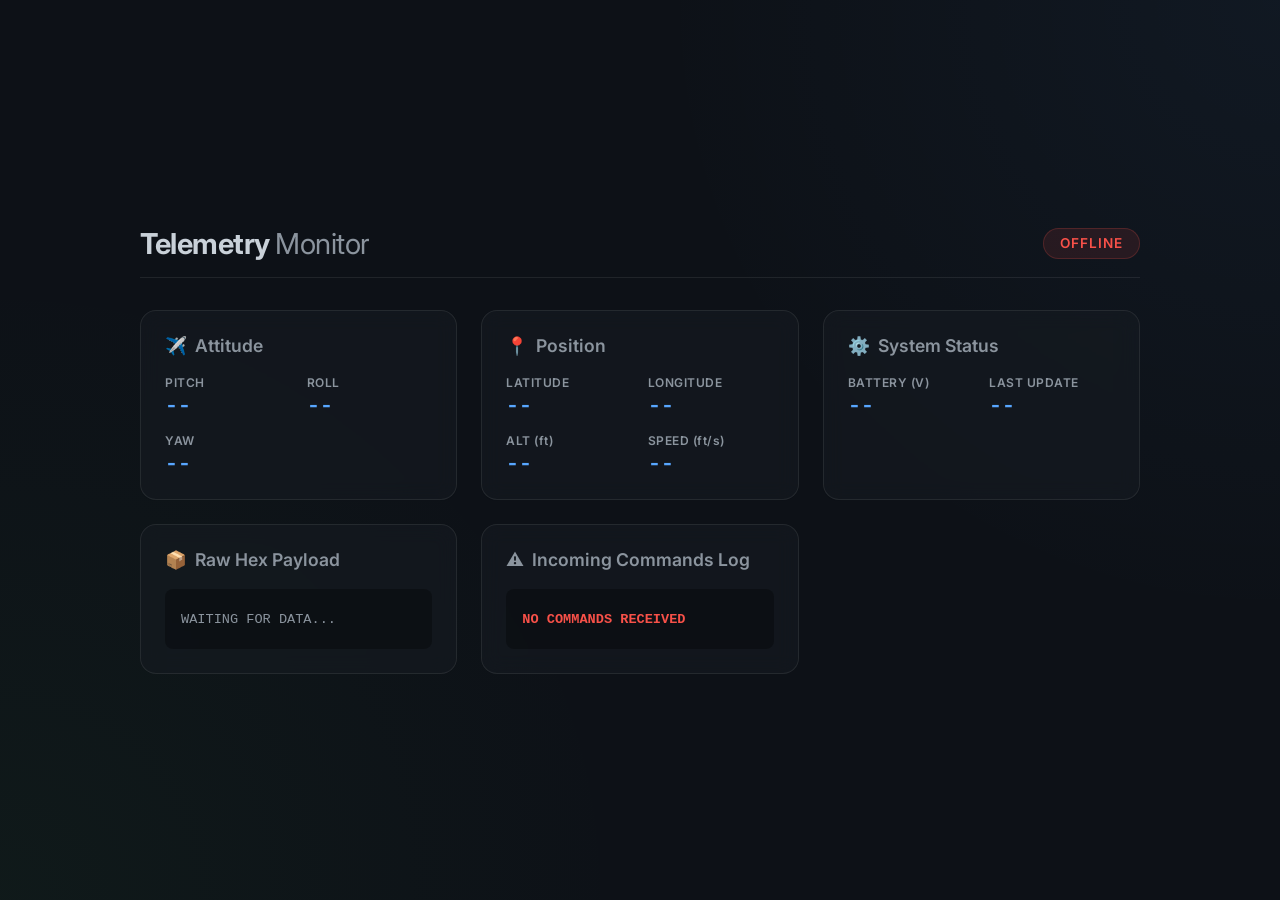
==== web/index.html @ 2fc23f24 "gcs_translator bidirectionality implemented" ====
<!DOCTYPE html>
<html lang="en">
<head>
    <meta charset="UTF-8">
    <meta name="viewport" content="width=device-width, initial-scale=1.0">
    <title>GCS Telemetry Monitor</title>
    <link rel="stylesheet" href="style.css">
    <link href="https://fonts.googleapis.com/css2?family=Inter:wght@400;600;700&display=swap" rel="stylesheet">
</head>
<body>
    <div class="container">
        <header>
            <h1>Telemetry <span>Monitor</span></h1>
            <div id="status-indicator" class="status offline">OFFLINE</div>
        </header>
        
        <main>
            <div class="card panel-attitude">
                <h2>Attitude</h2>
                <div class="data-grid">
                    <div class="data-item">
                        <span class="label">PITCH</span>
                        <span class="value" id="val-pitch">--</span>
                    </div>
                    <div class="data-item">
                        <span class="label">ROLL</span>
                        <span class="value" id="val-roll">--</span>
                    </div>
                    <div class="data-item">
                        <span class="label">YAW</span>
                        <span class="value" id="val-yaw">--</span>
                    </div>
                </div>
            </div>

            <div class="card panel-position">
                <h2>Position</h2>
                <div class="data-grid">
                    <div class="data-item">
                        <span class="label">LATITUDE</span>
                        <span class="value" id="val-lat">--</span>
                    </div>
                    <div class="data-item">
                        <span class="label">LONGITUDE</span>
                        <span class="value" id="val-lon">--</span>
                    </div>
                    <div class="data-item">
                        <span class="label">ALT (ft)</span>
                        <span class="value" id="val-alt">--</span>
                    </div>
                    <div class="data-item">
                        <span class="label">SPEED (ft/s)</span>
                        <span class="value" id="val-speed">--</span>
                    </div>
                </div>
            </div>

            <div class="card panel-system">
                <h2>System Status</h2>
                <div class="data-grid">
                    <div class="data-item">
                        <span class="label">BATTERY (V)</span>
                        <span class="value" id="val-battery">--</span>
                    </div>
                    <div class="data-item">
                        <span class="label">LAST UPDATE</span>
                        <span class="value" id="val-updated">--</span>
                    </div>
                </div>
            </div>

            <div class="card panel-raw">
                <h2>Raw Hex Payload</h2>
                <div class="raw-output" id="val-hex">WAITING FOR DATA...</div>
            </div>

            <div class="card panel-commands" id="panel-commands">
                <h2>Incoming Commands Log</h2>
                <div class="raw-output" id="val-cmd" style="color: var(--accent-red); font-weight: bold;">NO COMMANDS RECEIVED</div>
            </div>
        </main>
    </div>
    <script src="app.js"></script>
</body>
</html>
---- web/style.css ----
:root {
    --bg-color: #0d1117;
    --card-bg: rgba(22, 27, 34, 0.6);
    --card-border: rgba(255, 255, 255, 0.08);
    --text-primary: #c9d1d9;
    --text-muted: #8b949e;
    --accent-blue: #58a6ff;
    --accent-green: #3fb950;
    --accent-red: #f85149;
    --accent-orange: #d29922;
    --glow-spread: 0 0 20px rgba(88, 166, 255, 0.15);
}

* {
    box-sizing: border-box;
    margin: 0;
    padding: 0;
}

body {
    background-color: var(--bg-color);
    background-image: radial-gradient(circle at top right, rgba(88, 166, 255, 0.05), transparent 40%),
                      radial-gradient(circle at bottom left, rgba(63, 185, 80, 0.05), transparent 40%);
    color: var(--text-primary);
    font-family: 'Inter', sans-serif;
    min-height: 100vh;
    display: flex;
    justify-content: center;
    align-items: center;
    padding: 2rem;
}

.container {
    width: 100%;
    max-width: 1000px;
}

header {
    display: flex;
    justify-content: space-between;
    align-items: center;
    margin-bottom: 2rem;
    padding-bottom: 1rem;
    border-bottom: 1px solid var(--card-border);
}

h1 {
    font-size: 1.8rem;
    font-weight: 700;
    letter-spacing: -0.5px;
}

h1 span {
    font-weight: 400;
    color: var(--text-muted);
}

.status {
    padding: 0.4rem 1rem;
    border-radius: 20px;
    font-size: 0.85rem;
    font-weight: 600;
    letter-spacing: 1px;
    text-transform: uppercase;
    transition: all 0.3s ease;
}

.status.online {
    background-color: rgba(63, 185, 80, 0.1);
    color: var(--accent-green);
    border: 1px solid rgba(63, 185, 80, 0.2);
    box-shadow: 0 0 10px rgba(63, 185, 80, 0.2);
}

.status.stale {
    background-color: rgba(210, 153, 34, 0.1);
    color: var(--accent-orange);
    border: 1px solid rgba(210, 153, 34, 0.2);
}

.status.offline {
    background-color: rgba(248, 81, 73, 0.1);
    color: var(--accent-red);
    border: 1px solid rgba(248, 81, 73, 0.2);
}

main {
    display: grid;
    grid-template-columns: repeat(auto-fit, minmax(300px, 1fr));
    gap: 1.5rem;
}

.card {
    background: var(--card-bg);
    backdrop-filter: blur(10px);
    -webkit-backdrop-filter: blur(10px);
    border: 1px solid var(--card-border);
    border-radius: 16px;
    padding: 1.5rem;
    transition: transform 0.2s ease, box-shadow 0.2s ease;
}

.card:hover {
    transform: translateY(-2px);
    box-shadow: var(--glow-spread);
    border-color: rgba(255, 255, 255, 0.15);
}

h2 {
    font-size: 1.1rem;
    font-weight: 600;
    color: var(--text-muted);
    margin-bottom: 1.2rem;
    display: flex;
    align-items: center;
    gap: 0.5rem;
}

.panel-attitude h2::before { content: "✈️"; }
.panel-position h2::before { content: "📍"; }
.panel-system h2::before { content: "⚙️"; }
.panel-raw h2::before { content: "📦"; }
.panel-commands h2::before { content: "⚠️"; }

.data-grid {
    display: grid;
    grid-template-columns: repeat(2, 1fr);
    gap: 1rem;
}

.data-item {
    display: flex;
    flex-direction: column;
    gap: 0.2rem;
}

.data-item .label {
    font-size: 0.75rem;
    color: var(--text-muted);
    font-weight: 600;
    letter-spacing: 0.5px;
}

.data-item .value {
    font-size: 1.25rem;
    font-weight: 700;
    color: var(--accent-blue);
    font-variant-numeric: tabular-nums;
}

.panel-setup {
    grid-column: 1 / -1;
}

.raw-output {
    background: rgba(0, 0, 0, 0.3);
    border-radius: 8px;
    padding: 1rem;
    font-family: 'Courier New', Courier, monospace;
    font-size: 0.85rem;
    color: var(--text-muted);
    word-break: break-all;
    min-height: 60px;
    display: flex;
    align-items: center;
}

@keyframes flashRed {
    0% { box-shadow: 0 0 0 rgba(248, 81, 73, 0); border-color: var(--card-border); }
    15% { box-shadow: 0 0 30px rgba(248, 81, 73, 0.9); border-color: rgba(248, 81, 73, 1); background-color: rgba(248, 81, 73, 0.2); transform: scale(1.02); }
    100% { box-shadow: 0 0 0 rgba(248, 81, 73, 0); border-color: var(--card-border); background-color: var(--card-bg); transform: scale(1); }
}

.flash-red {
    animation: flashRed 1s ease-out;
}
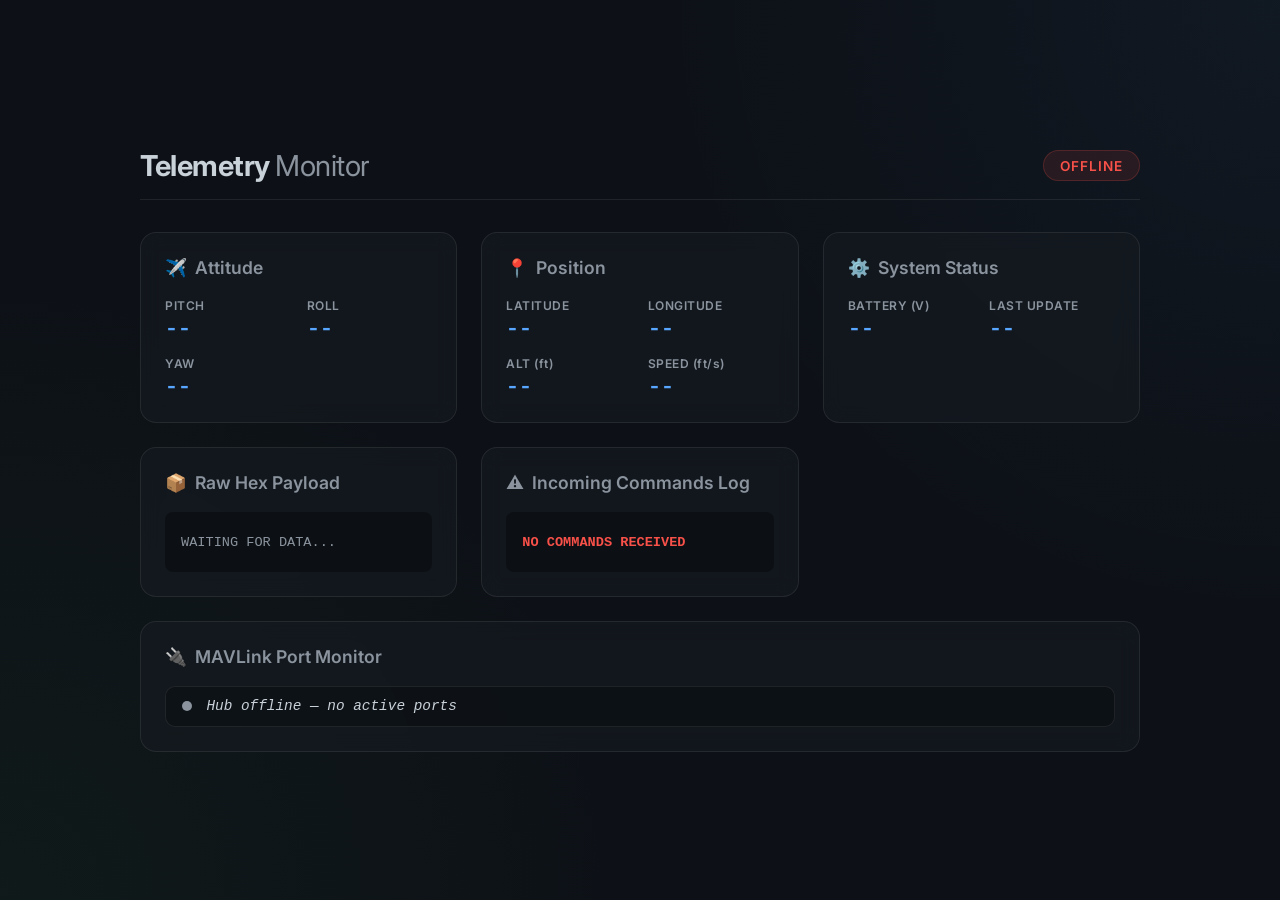
==== commit 447dc104: "feat: implement MAVLink Hub broker (TODO#4) + Port Monitor GUI panel (TODO#5); add 7-test unit suite" ====
--- a/web/index.html
+++ b/web/index.html
@@ -78,6 +78,16 @@
                 <h2>Incoming Commands Log</h2>
                 <div class="raw-output" id="val-cmd" style="color: var(--accent-red); font-weight: bold;">NO COMMANDS RECEIVED</div>
             </div>
+
+            <div class="card panel-ports" id="panel-ports">
+                <h2>MAVLink Port Monitor</h2>
+                <div id="port-list">
+                    <div class="port-row port-placeholder">
+                        <span class="port-status-dot"></span>
+                        <span class="port-name">Connecting to hub…</span>
+                    </div>
+                </div>
+            </div>
         </main>
     </div>
     <script src="app.js"></script>
--- a/web/style.css
+++ b/web/style.css
@@ -174,3 +174,104 @@
 .flash-red {
     animation: flashRed 1s ease-out;
 }
+
+/* ── Port Monitor Panel ─────────────────────────────────────────────────────── */
+.panel-ports h2::before { content: "🔌"; }
+
+.panel-ports {
+    grid-column: 1 / -1;  /* full width */
+}
+
+#port-list {
+    display: flex;
+    flex-direction: column;
+    gap: 0.6rem;
+}
+
+.port-row {
+    display: flex;
+    align-items: center;
+    gap: 0.9rem;
+    padding: 0.7rem 1rem;
+    background: rgba(0, 0, 0, 0.25);
+    border-radius: 10px;
+    border: 1px solid var(--card-border);
+    transition: border-color 0.3s ease;
+}
+
+.port-row:hover {
+    border-color: rgba(255, 255, 255, 0.15);
+}
+
+/* Status dot */
+.port-status-dot {
+    width: 10px;
+    height: 10px;
+    border-radius: 50%;
+    flex-shrink: 0;
+    background: var(--text-muted);
+}
+
+.port-row.alive .port-status-dot {
+    background: var(--accent-green);
+    box-shadow: 0 0 8px rgba(63, 185, 80, 0.6);
+    animation: pulse-green 2s ease-in-out infinite;
+}
+
+.port-row.dead .port-status-dot {
+    background: var(--accent-red);
+    box-shadow: 0 0 6px rgba(248, 81, 73, 0.4);
+}
+
+.port-row.pending .port-status-dot {
+    background: var(--accent-orange);
+}
+
+/* Port number badge */
+.port-badge {
+    font-family: 'Courier New', Courier, monospace;
+    font-size: 0.8rem;
+    font-weight: 700;
+    background: rgba(88, 166, 255, 0.1);
+    color: var(--accent-blue);
+    border: 1px solid rgba(88, 166, 255, 0.2);
+    border-radius: 6px;
+    padding: 0.15rem 0.5rem;
+    white-space: nowrap;
+}
+
+.port-name {
+    font-size: 0.9rem;
+    color: var(--text-primary);
+    font-family: 'Courier New', Courier, monospace;
+    flex: 1;
+}
+
+.port-frames {
+    font-size: 0.75rem;
+    color: var(--text-muted);
+    white-space: nowrap;
+}
+
+.port-state-label {
+    font-size: 0.72rem;
+    font-weight: 600;
+    letter-spacing: 0.5px;
+    text-transform: uppercase;
+    white-space: nowrap;
+}
+
+.port-row.alive  .port-state-label { color: var(--accent-green); }
+.port-row.dead   .port-state-label { color: var(--accent-red);   }
+.port-row.pending .port-state-label { color: var(--accent-orange); }
+
+.port-placeholder {
+    color: var(--text-muted);
+    font-size: 0.85rem;
+    font-style: italic;
+}
+
+@keyframes pulse-green {
+    0%, 100% { box-shadow: 0 0 4px rgba(63, 185, 80, 0.3); }
+    50%       { box-shadow: 0 0 12px rgba(63, 185, 80, 0.8); }
+}
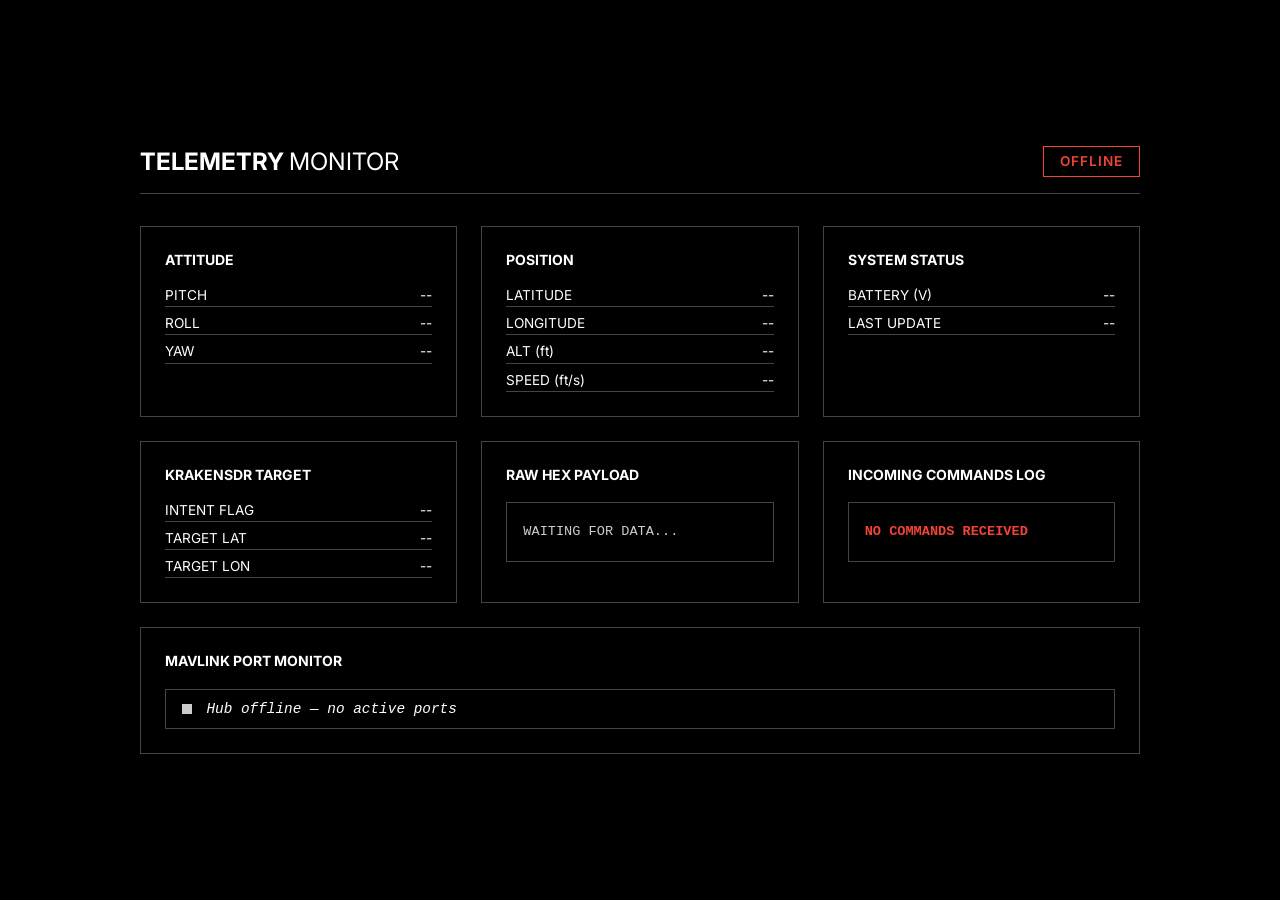
==== commit 6cd22a17: "feat(gcs): wire backend bridge to transmit converged coordinates to GCS (v1.6.0)" ====
--- a/web/index.html
+++ b/web/index.html
@@ -69,6 +69,24 @@
                 </div>
             </div>
 
+            <div class="card panel-kraken">
+                <h2>KrakenSDR Target</h2>
+                <div class="data-grid">
+                    <div class="data-item">
+                        <span class="label">INTENT FLAG</span>
+                        <span class="value" id="val-target-flag">--</span>
+                    </div>
+                    <div class="data-item">
+                        <span class="label">TARGET LAT</span>
+                        <span class="value" id="val-target-lat">--</span>
+                    </div>
+                    <div class="data-item">
+                        <span class="label">TARGET LON</span>
+                        <span class="value" id="val-target-lon">--</span>
+                    </div>
+                </div>
+            </div>
+
             <div class="card panel-raw">
                 <h2>Raw Hex Payload</h2>
                 <div class="raw-output" id="val-hex">WAITING FOR DATA...</div>
--- a/web/style.css
+++ b/web/style.css
@@ -1,26 +1,26 @@
 :root {
-    --bg-color: #0d1117;
-    --card-bg: rgba(22, 27, 34, 0.6);
-    --card-border: rgba(255, 255, 255, 0.08);
-    --text-primary: #c9d1d9;
-    --text-muted: #8b949e;
+    --bg-color: #000000;
+    --card-bg: transparent;
+    --card-border: #444444;
+    --text-primary: #FFFFFF;
+    --text-muted: #CCCCCC;
     --accent-blue: #58a6ff;
-    --accent-green: #3fb950;
-    --accent-red: #f85149;
-    --accent-orange: #d29922;
-    --glow-spread: 0 0 20px rgba(88, 166, 255, 0.15);
+    --accent-green: #4CAF50;
+    --accent-red: #F44336;
+    --accent-orange: #FF9800;
+    --glow-spread: none;
 }
 
 * {
     box-sizing: border-box;
     margin: 0;
     padding: 0;
+    border-radius: 0 !important;
+    box-shadow: none !important;
 }
 
 body {
     background-color: var(--bg-color);
-    background-image: radial-gradient(circle at top right, rgba(88, 166, 255, 0.05), transparent 40%),
-                      radial-gradient(circle at bottom left, rgba(63, 185, 80, 0.05), transparent 40%);
     color: var(--text-primary);
     font-family: 'Inter', sans-serif;
     min-height: 100vh;
@@ -45,43 +45,42 @@
 }
 
 h1 {
-    font-size: 1.8rem;
+    font-size: 1.5rem;
     font-weight: 700;
-    letter-spacing: -0.5px;
+    letter-spacing: 0px;
+    text-transform: uppercase;
 }
 
 h1 span {
     font-weight: 400;
-    color: var(--text-muted);
+    color: var(--text-primary);
 }
 
 .status {
     padding: 0.4rem 1rem;
-    border-radius: 20px;
     font-size: 0.85rem;
     font-weight: 600;
     letter-spacing: 1px;
     text-transform: uppercase;
-    transition: all 0.3s ease;
+    transition: none;
 }
 
 .status.online {
-    background-color: rgba(63, 185, 80, 0.1);
+    background-color: transparent;
     color: var(--accent-green);
-    border: 1px solid rgba(63, 185, 80, 0.2);
-    box-shadow: 0 0 10px rgba(63, 185, 80, 0.2);
+    border: 1px solid var(--accent-green);
 }
 
 .status.stale {
-    background-color: rgba(210, 153, 34, 0.1);
+    background-color: transparent;
     color: var(--accent-orange);
-    border: 1px solid rgba(210, 153, 34, 0.2);
+    border: 1px solid var(--accent-orange);
 }
 
 .status.offline {
-    background-color: rgba(248, 81, 73, 0.1);
+    background-color: transparent;
     color: var(--accent-red);
-    border: 1px solid rgba(248, 81, 73, 0.2);
+    border: 1px solid var(--accent-red);
 }
 
 main {
@@ -92,60 +91,49 @@
 
 .card {
     background: var(--card-bg);
-    backdrop-filter: blur(10px);
-    -webkit-backdrop-filter: blur(10px);
-    border: 1px solid var(--card-border);
-    border-radius: 16px;
+    border: 1px solid var(--card-border);
     padding: 1.5rem;
-    transition: transform 0.2s ease, box-shadow 0.2s ease;
+    transition: none;
 }
 
 .card:hover {
-    transform: translateY(-2px);
-    box-shadow: var(--glow-spread);
-    border-color: rgba(255, 255, 255, 0.15);
+    transform: none;
+    border-color: var(--accent-orange);
 }
 
 h2 {
-    font-size: 1.1rem;
-    font-weight: 600;
-    color: var(--text-muted);
+    font-size: 14px;
+    font-weight: bold;
+    color: var(--text-primary);
     margin-bottom: 1.2rem;
-    display: flex;
-    align-items: center;
+    text-transform: uppercase;
+}
+
+.data-grid {
+    display: flex;
+    flex-direction: column;
     gap: 0.5rem;
 }
 
-.panel-attitude h2::before { content: "✈️"; }
-.panel-position h2::before { content: "📍"; }
-.panel-system h2::before { content: "⚙️"; }
-.panel-raw h2::before { content: "📦"; }
-.panel-commands h2::before { content: "⚠️"; }
-
-.data-grid {
-    display: grid;
-    grid-template-columns: repeat(2, 1fr);
-    gap: 1rem;
-}
-
 .data-item {
     display: flex;
-    flex-direction: column;
-    gap: 0.2rem;
+    flex-direction: row;
+    justify-content: space-between;
+    align-items: center;
+    border-bottom: 1px solid var(--card-border);
+    padding-bottom: 0.2rem;
 }
 
 .data-item .label {
-    font-size: 0.75rem;
-    color: var(--text-muted);
-    font-weight: 600;
-    letter-spacing: 0.5px;
+    font-size: 0.85rem;
+    color: var(--text-primary);
+    font-weight: 400;
 }
 
 .data-item .value {
-    font-size: 1.25rem;
-    font-weight: 700;
-    color: var(--accent-blue);
-    font-variant-numeric: tabular-nums;
+    font-size: 0.85rem;
+    font-weight: 400;
+    color: var(--text-primary);
 }
 
 .panel-setup {
@@ -153,8 +141,8 @@
 }
 
 .raw-output {
-    background: rgba(0, 0, 0, 0.3);
-    border-radius: 8px;
+    background: transparent;
+    border: 1px solid var(--card-border);
     padding: 1rem;
     font-family: 'Courier New', Courier, monospace;
     font-size: 0.85rem;
@@ -165,18 +153,11 @@
     align-items: center;
 }
 
-@keyframes flashRed {
-    0% { box-shadow: 0 0 0 rgba(248, 81, 73, 0); border-color: var(--card-border); }
-    15% { box-shadow: 0 0 30px rgba(248, 81, 73, 0.9); border-color: rgba(248, 81, 73, 1); background-color: rgba(248, 81, 73, 0.2); transform: scale(1.02); }
-    100% { box-shadow: 0 0 0 rgba(248, 81, 73, 0); border-color: var(--card-border); background-color: var(--card-bg); transform: scale(1); }
-}
-
 .flash-red {
-    animation: flashRed 1s ease-out;
+    border-color: var(--accent-red) !important;
 }
 
 /* ── Port Monitor Panel ─────────────────────────────────────────────────────── */
-.panel-ports h2::before { content: "🔌"; }
 
 .panel-ports {
     grid-column: 1 / -1;  /* full width */
@@ -193,34 +174,28 @@
     align-items: center;
     gap: 0.9rem;
     padding: 0.7rem 1rem;
-    background: rgba(0, 0, 0, 0.25);
-    border-radius: 10px;
-    border: 1px solid var(--card-border);
-    transition: border-color 0.3s ease;
+    background: transparent;
+    border: 1px solid var(--card-border);
 }
 
 .port-row:hover {
-    border-color: rgba(255, 255, 255, 0.15);
+    border-color: var(--accent-orange);
 }
 
 /* Status dot */
 .port-status-dot {
     width: 10px;
     height: 10px;
-    border-radius: 50%;
     flex-shrink: 0;
     background: var(--text-muted);
 }
 
 .port-row.alive .port-status-dot {
     background: var(--accent-green);
-    box-shadow: 0 0 8px rgba(63, 185, 80, 0.6);
-    animation: pulse-green 2s ease-in-out infinite;
 }
 
 .port-row.dead .port-status-dot {
     background: var(--accent-red);
-    box-shadow: 0 0 6px rgba(248, 81, 73, 0.4);
 }
 
 .port-row.pending .port-status-dot {
@@ -232,10 +207,9 @@
     font-family: 'Courier New', Courier, monospace;
     font-size: 0.8rem;
     font-weight: 700;
-    background: rgba(88, 166, 255, 0.1);
+    background: transparent;
     color: var(--accent-blue);
-    border: 1px solid rgba(88, 166, 255, 0.2);
-    border-radius: 6px;
+    border: 1px solid var(--card-border);
     padding: 0.15rem 0.5rem;
     white-space: nowrap;
 }
@@ -270,8 +244,3 @@
     font-size: 0.85rem;
     font-style: italic;
 }
-
-@keyframes pulse-green {
-    0%, 100% { box-shadow: 0 0 4px rgba(63, 185, 80, 0.3); }
-    50%       { box-shadow: 0 0 12px rgba(63, 185, 80, 0.8); }
-}
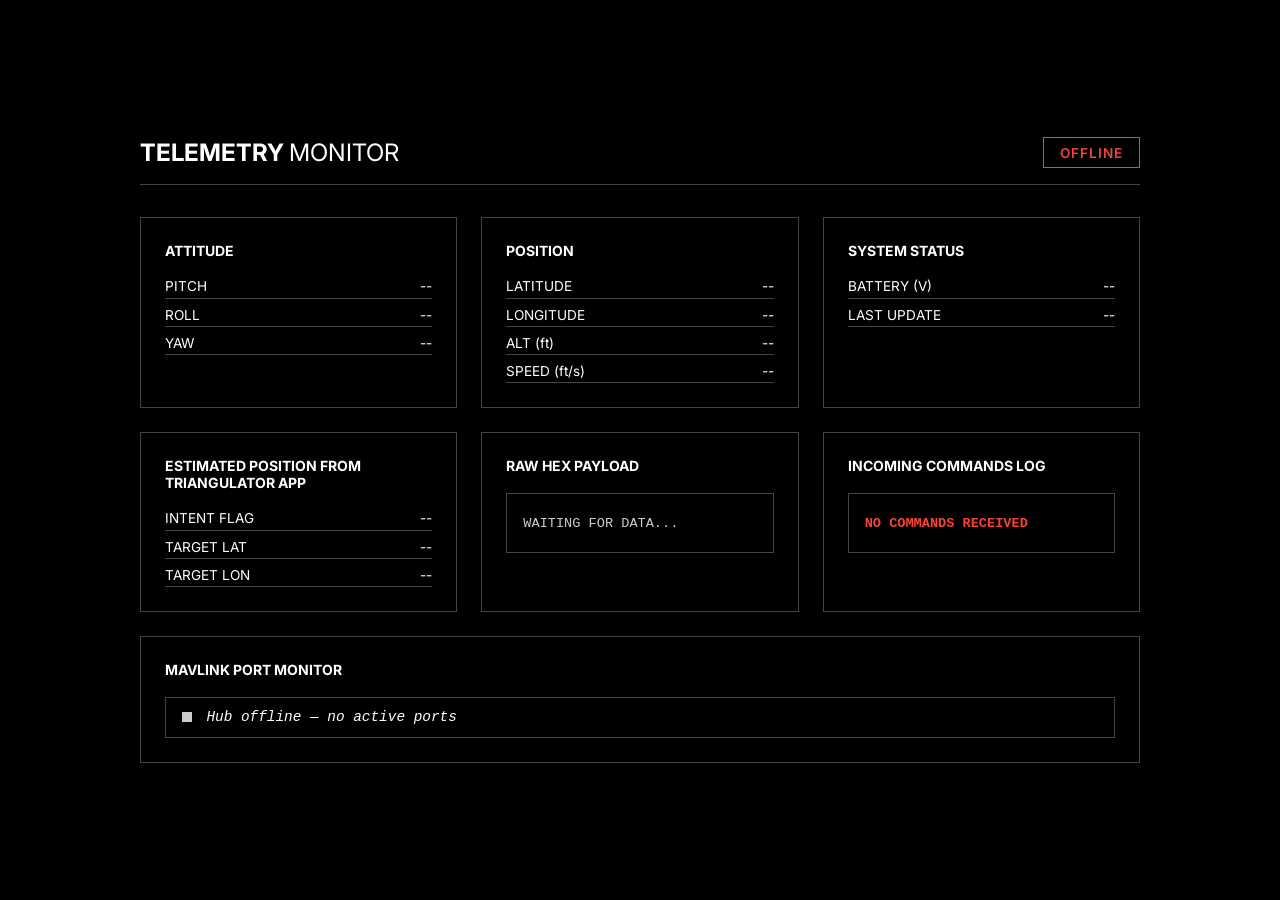
==== commit be00ab6a: "feat: deploy Kraken estimation container to web UI, update kraken submodule - web/index.html: add Es" ====
--- a/web/index.html
+++ b/web/index.html
@@ -70,7 +70,7 @@
             </div>
 
             <div class="card panel-kraken">
-                <h2>KrakenSDR Target</h2>
+                <h2>Estimated Position from Triangulator App</h2>
                 <div class="data-grid">
                     <div class="data-item">
                         <span class="label">INTENT FLAG</span>
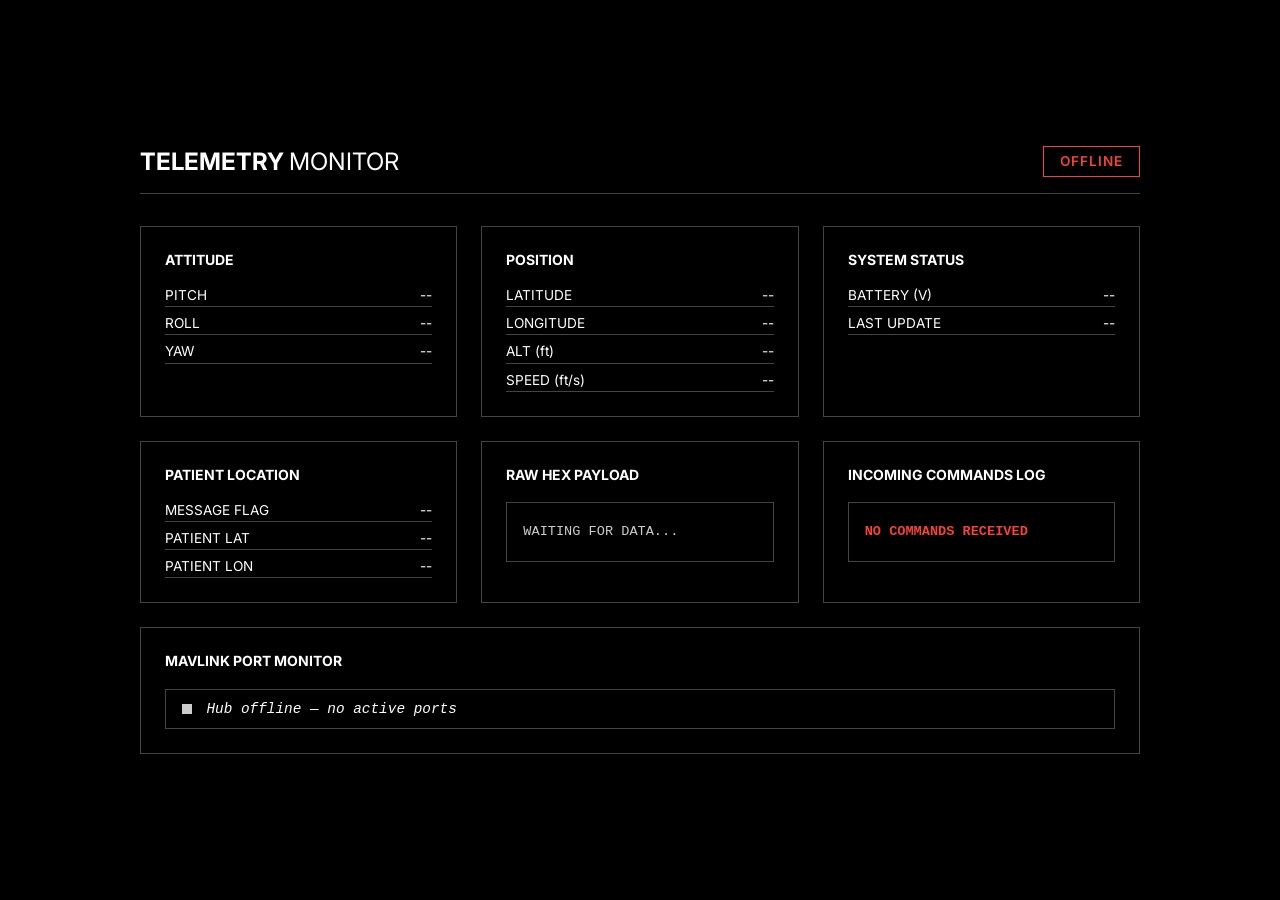
==== commit 7ff07b8f: "chore: rename UI labels to match GCS Patient Location terminology - Panel title: Estimated Position " ====
--- a/web/index.html
+++ b/web/index.html
@@ -70,18 +70,18 @@
             </div>
 
             <div class="card panel-kraken">
-                <h2>Estimated Position from Triangulator App</h2>
+                <h2>Patient Location</h2>
                 <div class="data-grid">
                     <div class="data-item">
-                        <span class="label">INTENT FLAG</span>
+                        <span class="label">MESSAGE FLAG</span>
                         <span class="value" id="val-target-flag">--</span>
                     </div>
                     <div class="data-item">
-                        <span class="label">TARGET LAT</span>
+                        <span class="label">PATIENT LAT</span>
                         <span class="value" id="val-target-lat">--</span>
                     </div>
                     <div class="data-item">
-                        <span class="label">TARGET LON</span>
+                        <span class="label">PATIENT LON</span>
                         <span class="value" id="val-target-lon">--</span>
                     </div>
                 </div>
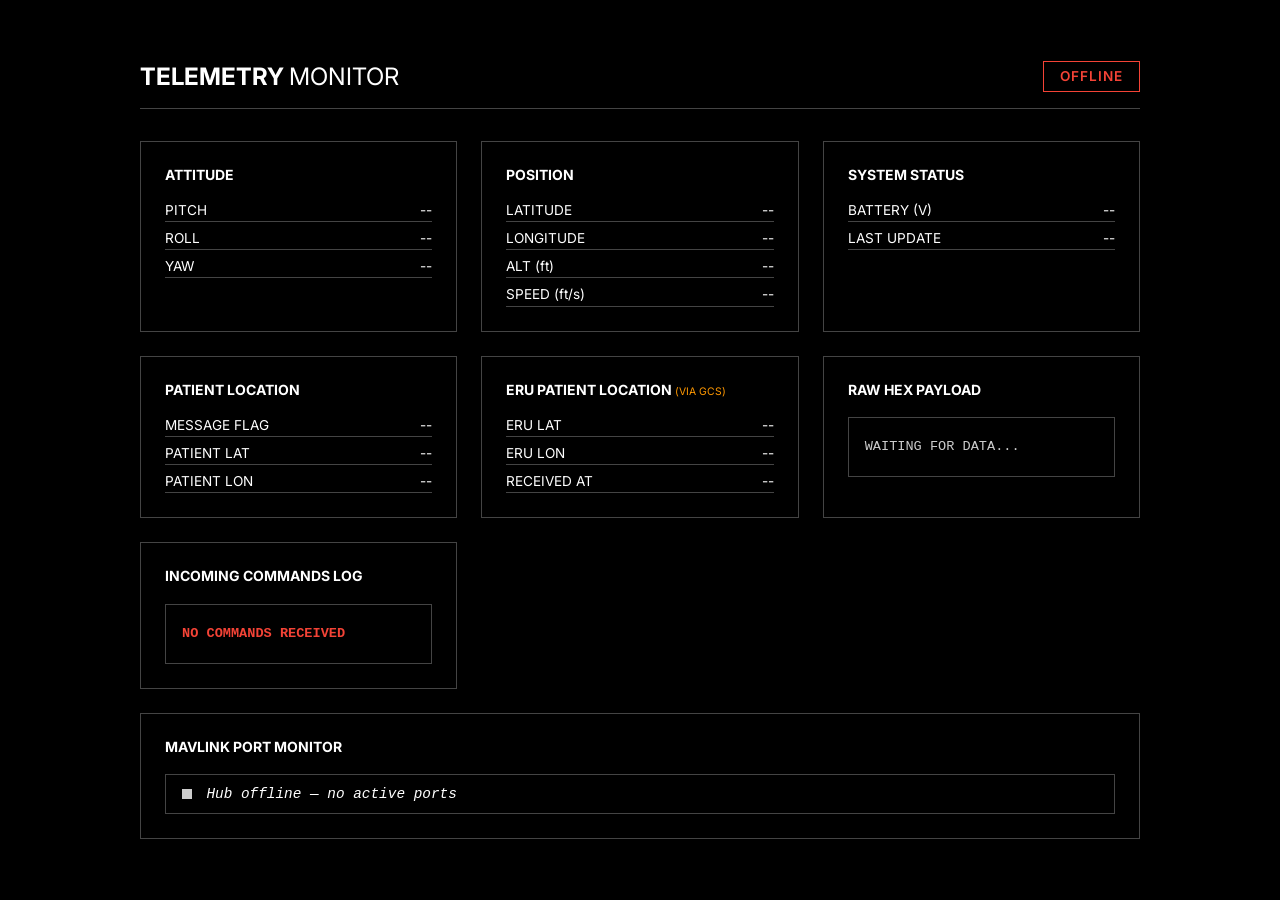
==== commit 31f43a13: "feat: Two-phase estimation, ERU patient relay, drop zone circles (v2.3.0) Estimation Tab: - Replaced" ====
--- a/web/index.html
+++ b/web/index.html
@@ -87,6 +87,24 @@
                 </div>
             </div>
 
+            <div class="card panel-eru">
+                <h2>ERU Patient Location <span style="font-size:0.65rem; color:var(--accent-orange); font-weight:400;">(via GCS)</span></h2>
+                <div class="data-grid">
+                    <div class="data-item">
+                        <span class="label">ERU LAT</span>
+                        <span class="value" id="val-eru-lat">--</span>
+                    </div>
+                    <div class="data-item">
+                        <span class="label">ERU LON</span>
+                        <span class="value" id="val-eru-lon">--</span>
+                    </div>
+                    <div class="data-item">
+                        <span class="label">RECEIVED AT</span>
+                        <span class="value" id="val-eru-time">--</span>
+                    </div>
+                </div>
+            </div>
+
             <div class="card panel-raw">
                 <h2>Raw Hex Payload</h2>
                 <div class="raw-output" id="val-hex">WAITING FOR DATA...</div>
